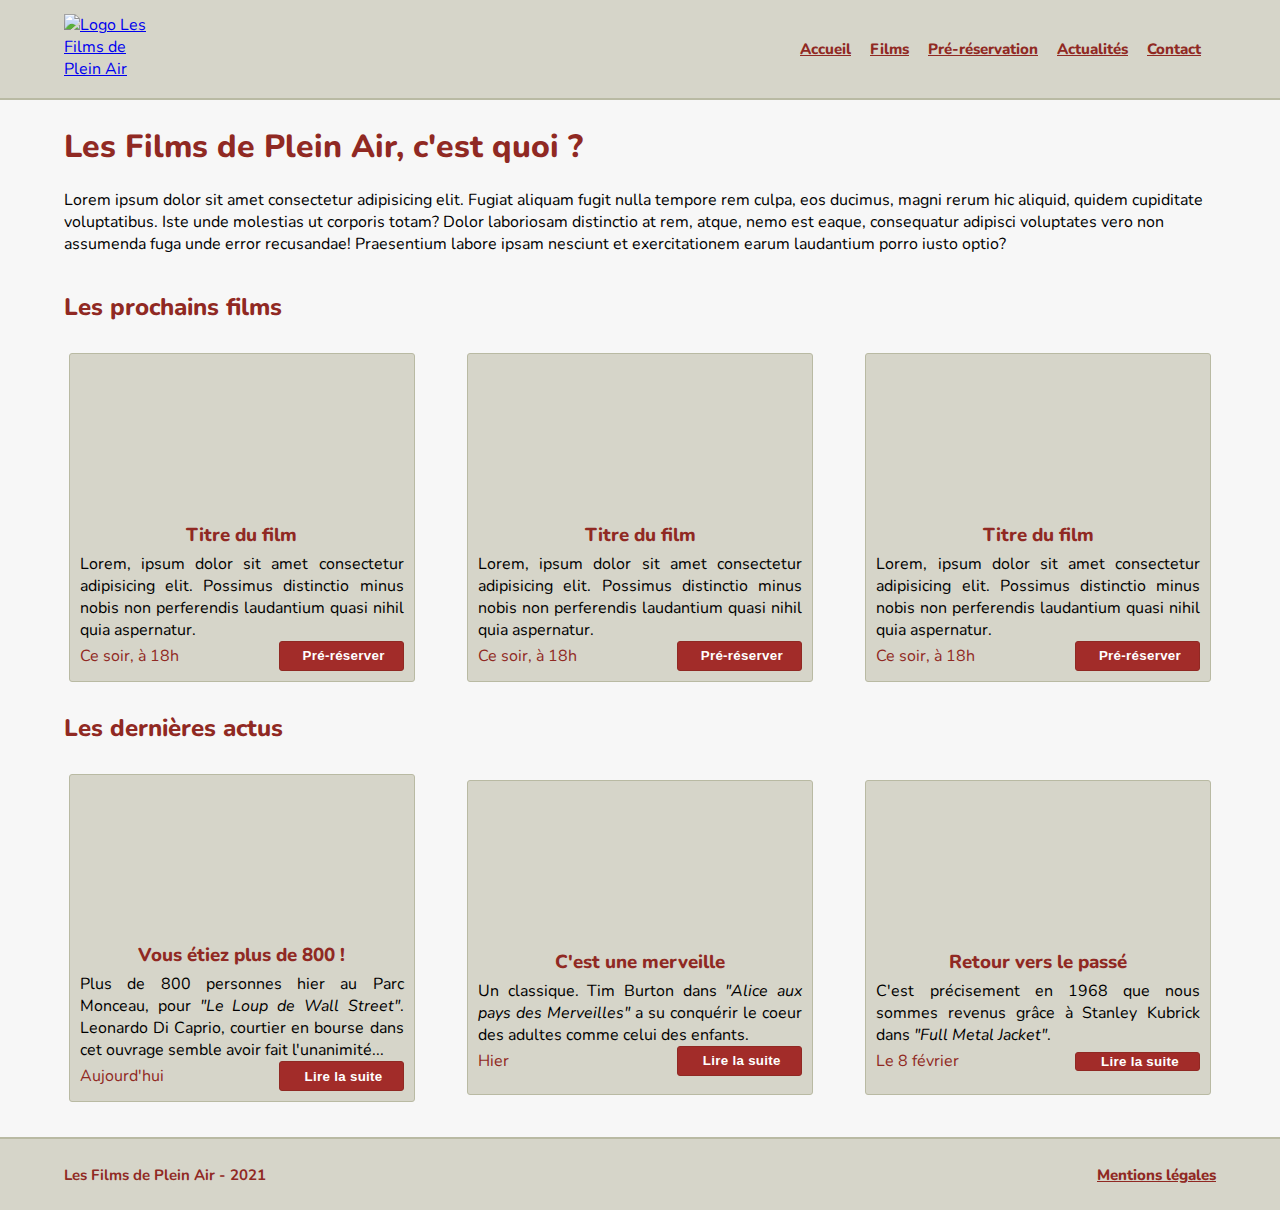
==== CODE SOURCE/index.html @ e8f66a5a "ARTICLE PAGE" ====
<!DOCTYPE HTML>
<html>
    <head>
        <title>Les Films de Plein Air | Accueil</title>
        <meta charset="UTF-8">
        <link rel="icon" href="assets/img/favicon.png"/>
        <script src="https://use.fontawesome.com/releases/v5.11.2/js/all.js" data-auto-replace-svg="nest"></script>
        <link rel="preconnect" href="https://fonts.gstatic.com">
        <link href="https://fonts.googleapis.com/css2?family=Nunito:wght@600;700;800&display=swap" rel="stylesheet">
        <link rel="stylesheet" href="./assets/css/global.css">
        <link rel="stylesheet" href="/assets/css/index.css">
    </head>
    <body class="index">
        <header>
            <a href="/" class="logo">
                <img src="assets/img/logo_transparent.png" alt="Logo Les Films de Plein Air">
            </a>
            <nav>
                <a href="/">Accueil</a>
                <a href="films.html">Films</a>
                <a href="pre-reservation.html">Pré-réservation</a>
                <a href="actualites.html">Actualités</a>
                <a href="contact.html">Contact</a>
            </nav>
        </header>
        <main>
            <h1>Les Films de Plein Air, c'est quoi ?</h1>
            <p>Lorem ipsum dolor sit amet consectetur adipisicing elit. Fugiat aliquam fugit nulla tempore rem culpa, eos ducimus, magni rerum hic aliquid, quidem cupiditate voluptatibus. Iste unde molestias ut corporis totam?
            Dolor laboriosam distinctio at rem, atque, nemo est eaque, consequatur adipisci voluptates vero non assumenda fuga unde error recusandae! Praesentium labore ipsam nesciunt et exercitationem earum laudantium porro iusto optio?</p>
            <section>
                <h2>Les prochains films</h2>
                <div class="card-container">
                    <div class="card">
                        <div class="card-top"></div>
                        <div class="card-bottom">
                            <h3>Titre du film</h3>
                            <p>Lorem, ipsum dolor sit amet consectetur adipisicing elit. Possimus distinctio minus nobis non perferendis laudantium quasi nihil quia aspernatur.</p>
                            <div class="flex-row">
                                <span>Ce soir, à 18h</span>
                                <button class="red-btn">
                                    <i class="fas fa-ticket-alt"></i>
                                    Pré-réserver
                                </button>
                            </div>
                        </div>
                    </div>
                    <div class="card">
                        <div class="card-top"></div>
                        <div class="card-bottom">
                            <h3>Titre du film</h3>
                            <p>Lorem, ipsum dolor sit amet consectetur adipisicing elit. Possimus distinctio minus nobis non perferendis laudantium quasi nihil quia aspernatur.</p>
                            <div class="flex-row">
                                <span>Ce soir, à 18h</span>
                                <button class="red-btn">
                                    <i class="fas fa-ticket-alt"></i>
                                    Pré-réserver
                                </button>
                            </div>
                        </div>
                    </div>
                    <div class="card">
                        <div class="card-top"></div>
                        <div class="card-bottom">
                            <h3>Titre du film</h3>
                            <p>Lorem, ipsum dolor sit amet consectetur adipisicing elit. Possimus distinctio minus nobis non perferendis laudantium quasi nihil quia aspernatur.</p>
                            <div class="flex-row">
                                <span>Ce soir, à 18h</span>
                                <button class="red-btn">
                                    <i class="fas fa-ticket-alt"></i>
                                    Pré-réserver
                                </button>
                            </div>
                        </div>
                    </div>
                </div>
            </section>
            <section>
                <h2>Les dernières actus</h2>
                <div class="card-container">
                    <div class="card">
                        <div class="card-top" style="background-image: url('assets/img/articles/loup-wallstreet.jpg')"></div>
                        <div class="card-bottom">
                            <h3>Vous étiez plus de 800 !</h3>
                            <p>Plus de 800 personnes hier au Parc Monceau, pour <i>"Le Loup de Wall Street"</i>. Leonardo Di Caprio, courtier en bourse dans cet ouvrage semble avoir fait l'unanimité...</p>
                            <div class="flex-row">
                                <span>Aujourd'hui</span>
                                <button class="red-btn">
                                    <i class="fas fa-book-reader"></i>
                                    Lire la suite
                                </button>
                            </div>
                        </div>
                    </div>
                    <div class="card">
                        <div class="card-top" style="background-image: url('assets/img/articles/alice-pays-merveilles.jpg')"></div>
                        <div class="card-bottom">
                            <h3>C'est une merveille</h3>
                            <p>Un classique. Tim Burton dans <i>"Alice aux pays des Merveilles"</i> a su conquérir le coeur des adultes comme celui des enfants.</p>
                            <div class="flex-row">
                                <span>Hier</span>
                                <button class="red-btn">
                                    <i class="fas fa-book-reader"></i>
                                    Lire la suite
                                </button>
                            </div>
                        </div>
                    </div>
                    <div class="card">
                        <div class="card-top" style="background-image: url('assets/img/articles/full-metal-jacket.png')"></div>
                        <div class="card-bottom">
                            <h3>Retour vers le passé</h3>
                            <p>C'est précisement en 1968 que nous sommes revenus grâce à Stanley Kubrick dans <i>"Full Metal Jacket"</i>.</p>
                            <div class="flex-row">
                                <span>Le 8 février</span>
                                <a href="article.html">
                                    <button class="red-btn">
                                        <i class="fas fa-book-reader"></i>
                                        Lire la suite
                                    </button>
                                </a>
                                
                            </div>
                        </div>
                    </div>
                </div>
            </section>
        </main>
        <footer>
            <span>Les Films de Plein Air - 2021</span>
            <a href="mentions-legales">Mentions légales</a>
        </footer>
    </body>
</html>
---- CODE SOURCE/assets/css/global.css ----
:root {
    --beige: #D6D5C9;
    --beige-dark: #B9BAA3;
    --red: #902923;
    --red-light: #A22C29;
    --broken-white: #f7f7f7;
}

* {
    box-sizing: border-box;
}

html, body {
    margin: 0;
    padding: 0;
    font-family: 'Nunito';
    background-color: var(--broken-white);
}

header, footer {
    width: 100%;
    display: flex;
    padding: 2% 5%;
    align-items: center;
    justify-content: space-between;
    background-color: var(--beige);
}

header {
    height: 100px;
    border-bottom: 2px solid var(--beige-dark);
    margin-bottom: 25px;
}

footer {
    border-top: 2px solid var(--beige-dark);
    margin-top: 25px;
}

header a.logo {
    height: 70px;
    width: 100px;
}

header a.logo img {
    height: inherit;
    width: inherit;
}

footer span {
    color: var(--red);
    font-weight: 700;
    font-size: 15px;
}

header nav a, footer a {
    color: var(--red);
    font-weight: 800;
    font-size: 15px;
    transition: 150ms;
}

header nav a {
    margin-right: 15px;
}

header nav a:hover, footer a:hover {
    color: var(--red-light);
}

main {
    padding: 0 5%
}

main h1, main h2, main h3 {
    color: var(--red);
    font-weight: 800;
}

main h1 {
    margin-top: 0;
}

main section {
    display: flex;
    flex-direction: column;
}

main .card-container {
    display: flex;
    justify-content: space-between;
    align-items: center;
    flex-wrap: wrap;
}

main div.card {
    margin: 10px 5px;
    height: auto;
    min-height: 315px;
    min-width: 315px;
    max-width: 700px;
    width: 30%;
    border: 1px solid var(--beige-dark);
    background-color: var(--beige);
    border-radius: 3px;
    overflow: hidden;
    transition: 300ms;
}

main div.card:hover {
    box-shadow: 0 0 10px 0 var(--beige);
}

main div.card:hover .card-top {
    transform: scale(1.1);
    top: -10px;
}

main div.card .card-top {
    position: relative;
    top: 0;
    min-height: 157.5px;
    height: 40%;
    width: 100%;
    background-image: url('../img/no-img.jpg');
    background-position: center;
    background-size: cover;
    transition: 500ms;
}

main div.card .card-bottom {
    height: 60%;
    width: 100%;
    padding: 10px;
    display: flex;
    flex-direction: column;
    align-items: center;
    justify-content: space-between;
}

main div.card .card-bottom h3 {
    margin-top: 0;
    margin-bottom: 5px;
    text-align: center;
    color: var(--red);
    font-weight: 800;
}

main div.card .card-bottom p {
    margin: 0;
    text-align: justify;
}

div.flex-row {
    width: 100%;
    height: 30px;
    display: flex;
    justify-content: space-between;
    align-items: center;
}

form .flex-row {
    height: 40px;
}

form .flex-row button {
    width: 150px;
    font-size: 15px;
}

main div.card .card-bottom div.flex-row span {
    color: var(--red);
}

button {
    height: 100%;
    width: 125px;
    -moz-appearance: none;
    appearance: none;
    -webkit-appearance: none;
    cursor: pointer;
    font-weight: 600;
    letter-spacing: 0.3px;
    border-radius: 3px;
    outline: none;
    transition: 300ms;
}

button.red-btn {
    background-color: var(--red-light);
    border: 1.5px solid var(--red);
    color: white;
}

button.red-btn:hover {
    box-shadow: 0 8px 10px -8px var(--red);
    transform: scale(1.01);
}

button.beige-btn {
    background-color: var(--beige);
    border: 1.5px solid var(--red);
    color: var(--red);
}

button.beige-btn:hover {
    box-shadow: 0 8px 10px -8px var(--beige-dark);
    transform: scale(1.01);
}

main div.card .card-bottom div.flex-row button i {
    margin-right: 5px;
}

form select, form input, form textarea {
    outline: none;
    border-radius: 3px;
    font-size: 16px;
    color: var(--red);
    border: 2px solid var(--beige);
    width: 25%;
    padding: 5px
}

form select, form input {
    height: 40px;
}

form textarea {
    font-family: 'Nunito';
}

form button {
    height: 35px;
    align-self: flex-end;
}
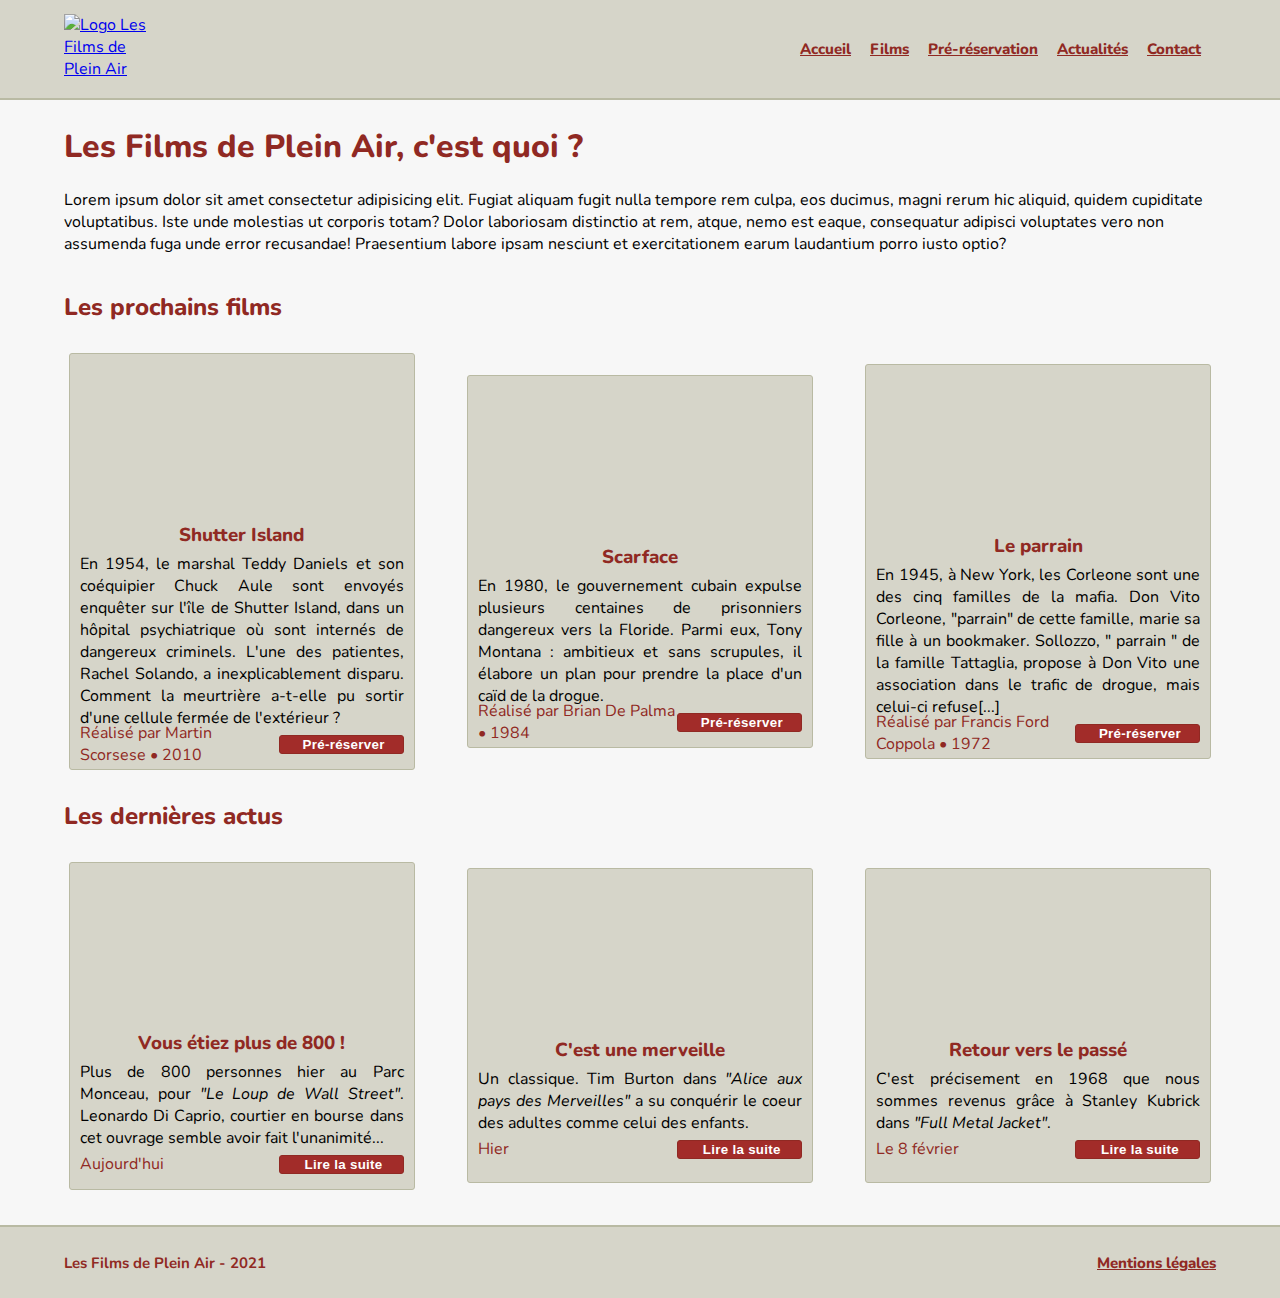
==== commit fb4c833e: "MENTIONS LEGALES PAGE" ====
--- a/CODE SOURCE/index.html
+++ b/CODE SOURCE/index.html
@@ -29,46 +29,52 @@
             Dolor laboriosam distinctio at rem, atque, nemo est eaque, consequatur adipisci voluptates vero non assumenda fuga unde error recusandae! Praesentium labore ipsam nesciunt et exercitationem earum laudantium porro iusto optio?</p>
             <section>
                 <h2>Les prochains films</h2>
-                <div class="card-container">
+                <div class="card-container films">
                     <div class="card">
-                        <div class="card-top"></div>
+                        <div class="card-top" style="background-image: url('assets/img/films/shutter-island.jpg')"></div>
                         <div class="card-bottom">
-                            <h3>Titre du film</h3>
-                            <p>Lorem, ipsum dolor sit amet consectetur adipisicing elit. Possimus distinctio minus nobis non perferendis laudantium quasi nihil quia aspernatur.</p>
+                            <h3>Shutter Island</h3>
+                            <p>En 1954, le marshal Teddy Daniels et son coéquipier Chuck Aule sont envoyés enquêter sur l'île de Shutter Island, dans un hôpital psychiatrique où sont internés de dangereux criminels. L'une des patientes, Rachel Solando, a inexplicablement disparu. Comment la meurtrière a-t-elle pu sortir d'une cellule fermée de l'extérieur ?</p>
                             <div class="flex-row">
-                                <span>Ce soir, à 18h</span>
-                                <button class="red-btn">
-                                    <i class="fas fa-ticket-alt"></i>
-                                    Pré-réserver
-                                </button>
+                                <span>Réalisé par Martin Scorsese • 2010</span>
+                                <a class="button-container" href="pre-reservation.html">
+                                    <button class="red-btn">
+                                        <i class="fas fa-ticket-alt"></i>
+                                        Pré-réserver
+                                    </button>
+                                </a>
                             </div>
                         </div>
                     </div>
                     <div class="card">
-                        <div class="card-top"></div>
+                        <div class="card-top" style="background-image: url('assets/img/films/scarface.jpg')"></div>
                         <div class="card-bottom">
-                            <h3>Titre du film</h3>
-                            <p>Lorem, ipsum dolor sit amet consectetur adipisicing elit. Possimus distinctio minus nobis non perferendis laudantium quasi nihil quia aspernatur.</p>
+                            <h3>Scarface</h3>
+                            <p>En 1980, le gouvernement cubain expulse plusieurs centaines de prisonniers dangereux vers la Floride. Parmi eux, Tony Montana : ambitieux et sans scrupules, il élabore un plan pour prendre la place d'un caïd de la drogue.</p>
                             <div class="flex-row">
-                                <span>Ce soir, à 18h</span>
-                                <button class="red-btn">
-                                    <i class="fas fa-ticket-alt"></i>
-                                    Pré-réserver
-                                </button>
+                                <span>Réalisé par Brian De Palma • 1984</span>
+                                <a class="button-container" href="pre-reservation.html">
+                                    <button class="red-btn">
+                                        <i class="fas fa-ticket-alt"></i>
+                                        Pré-réserver
+                                    </button>
+                                </a>
                             </div>
                         </div>
                     </div>
                     <div class="card">
-                        <div class="card-top"></div>
+                        <div class="card-top" style="background-image: url('assets/img/films/parrain.jpg')"></div>
                         <div class="card-bottom">
-                            <h3>Titre du film</h3>
-                            <p>Lorem, ipsum dolor sit amet consectetur adipisicing elit. Possimus distinctio minus nobis non perferendis laudantium quasi nihil quia aspernatur.</p>
+                            <h3>Le parrain</h3>
+                            <p>En 1945, à New York, les Corleone sont une des cinq familles de la mafia. Don Vito Corleone, "parrain" de cette famille, marie sa fille à un bookmaker. Sollozzo, " parrain " de la famille Tattaglia, propose à Don Vito une association dans le trafic de drogue, mais celui-ci refuse[...]</p>
                             <div class="flex-row">
-                                <span>Ce soir, à 18h</span>
-                                <button class="red-btn">
-                                    <i class="fas fa-ticket-alt"></i>
-                                    Pré-réserver
-                                </button>
+                                <span>Réalisé par Francis Ford Coppola • 1972</span>
+                                <a class="button-container" href="pre-reservation.html">
+                                    <button class="red-btn">
+                                        <i class="fas fa-ticket-alt"></i>
+                                        Pré-réserver
+                                    </button>
+                                </a>
                             </div>
                         </div>
                     </div>
@@ -84,10 +90,12 @@
                             <p>Plus de 800 personnes hier au Parc Monceau, pour <i>"Le Loup de Wall Street"</i>. Leonardo Di Caprio, courtier en bourse dans cet ouvrage semble avoir fait l'unanimité...</p>
                             <div class="flex-row">
                                 <span>Aujourd'hui</span>
-                                <button class="red-btn">
-                                    <i class="fas fa-book-reader"></i>
-                                    Lire la suite
-                                </button>
+                                <a class="button-container" href="article.html">
+                                    <button class="red-btn">
+                                        <i class="fas fa-book-reader"></i>
+                                        Lire la suite
+                                    </button>
+                                </a>
                             </div>
                         </div>
                     </div>
@@ -98,10 +106,12 @@
                             <p>Un classique. Tim Burton dans <i>"Alice aux pays des Merveilles"</i> a su conquérir le coeur des adultes comme celui des enfants.</p>
                             <div class="flex-row">
                                 <span>Hier</span>
-                                <button class="red-btn">
-                                    <i class="fas fa-book-reader"></i>
-                                    Lire la suite
-                                </button>
+                                <a class="button-container" href="article.html">
+                                    <button class="red-btn">
+                                        <i class="fas fa-book-reader"></i>
+                                        Lire la suite
+                                    </button>
+                                </a>
                             </div>
                         </div>
                     </div>
@@ -112,13 +122,12 @@
                             <p>C'est précisement en 1968 que nous sommes revenus grâce à Stanley Kubrick dans <i>"Full Metal Jacket"</i>.</p>
                             <div class="flex-row">
                                 <span>Le 8 février</span>
-                                <a href="article.html">
+                                <a class="button-container" href="article.html">
                                     <button class="red-btn">
                                         <i class="fas fa-book-reader"></i>
                                         Lire la suite
                                     </button>
                                 </a>
-                                
                             </div>
                         </div>
                     </div>
@@ -127,7 +136,7 @@
         </main>
         <footer>
             <span>Les Films de Plein Air - 2021</span>
-            <a href="mentions-legales">Mentions légales</a>
+            <a href="mentions-legales.html">Mentions légales</a>
         </footer>
     </body>
 </html>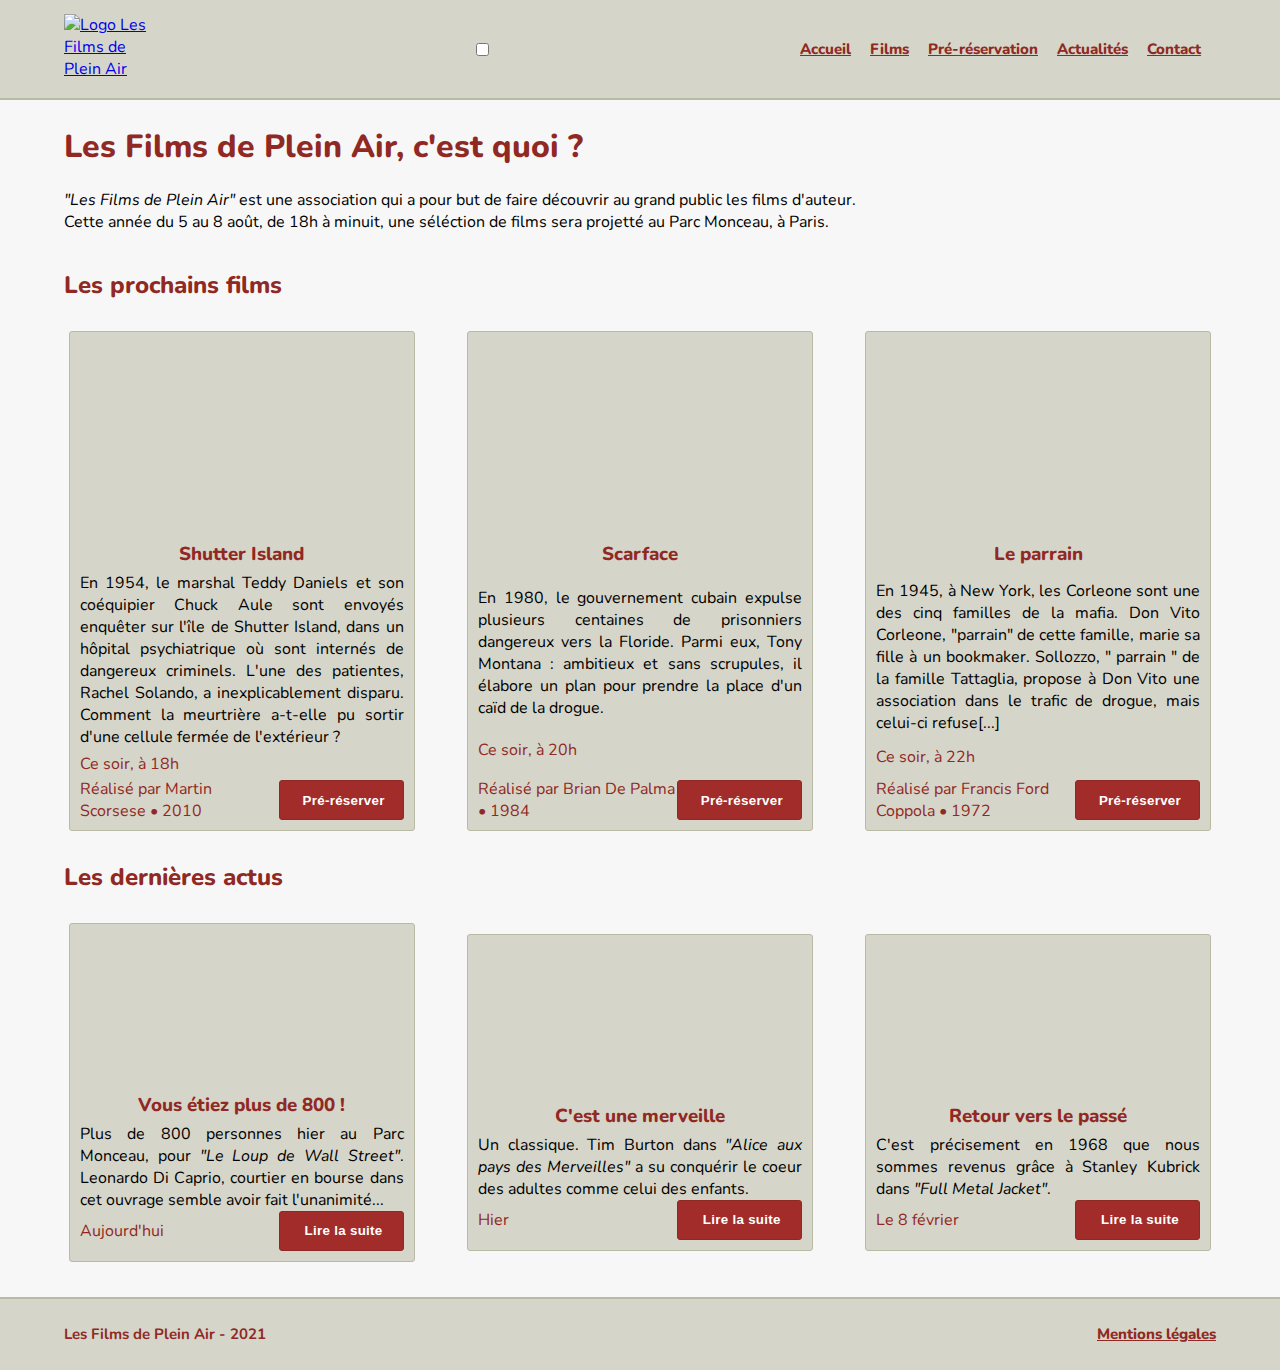
==== commit 8c6f417b: "Hamburger menu" ====
--- a/CODE SOURCE/index.html
+++ b/CODE SOURCE/index.html
@@ -2,6 +2,7 @@
 <html>
     <head>
         <title>Les Films de Plein Air | Accueil</title>
+        <meta name="viewport" content="width=device-width, initial-scale=1.0, max-width=1">
         <meta charset="UTF-8">
         <link rel="icon" href="assets/img/favicon.png"/>
         <script src="https://use.fontawesome.com/releases/v5.11.2/js/all.js" data-auto-replace-svg="nest"></script>
@@ -15,6 +16,16 @@
             <a href="/" class="logo">
                 <img src="assets/img/logo_transparent.png" alt="Logo Les Films de Plein Air">
             </a>
+            <input type="checkbox" id="menu-btn">
+            <label for="menu-btn" class="hamburger">
+                <div class="line"></div>
+                <div class="line"></div>
+                <div class="line"></div>
+                <div class="cross">
+                    <div class="cross-line"></div>
+                    <div class="cross-line"></div>
+                </div>
+            </label>
             <nav>
                 <a href="/">Accueil</a>
                 <a href="films.html">Films</a>
@@ -25,8 +36,7 @@
         </header>
         <main>
             <h1>Les Films de Plein Air, c'est quoi ?</h1>
-            <p>Lorem ipsum dolor sit amet consectetur adipisicing elit. Fugiat aliquam fugit nulla tempore rem culpa, eos ducimus, magni rerum hic aliquid, quidem cupiditate voluptatibus. Iste unde molestias ut corporis totam?
-            Dolor laboriosam distinctio at rem, atque, nemo est eaque, consequatur adipisci voluptates vero non assumenda fuga unde error recusandae! Praesentium labore ipsam nesciunt et exercitationem earum laudantium porro iusto optio?</p>
+            <p><i>"Les Films de Plein Air"</i> est une association qui a pour but de faire découvrir au grand public les films d'auteur.<br/>Cette année du 5 au 8 août, de 18h à minuit, une séléction de films sera projetté au Parc Monceau, à Paris.</p>
             <section>
                 <h2>Les prochains films</h2>
                 <div class="card-container films">
@@ -35,6 +45,7 @@
                         <div class="card-bottom">
                             <h3>Shutter Island</h3>
                             <p>En 1954, le marshal Teddy Daniels et son coéquipier Chuck Aule sont envoyés enquêter sur l'île de Shutter Island, dans un hôpital psychiatrique où sont internés de dangereux criminels. L'une des patientes, Rachel Solando, a inexplicablement disparu. Comment la meurtrière a-t-elle pu sortir d'une cellule fermée de l'extérieur ?</p>
+                            <span class="date">Ce soir, à 18h</span>
                             <div class="flex-row">
                                 <span>Réalisé par Martin Scorsese • 2010</span>
                                 <a class="button-container" href="pre-reservation.html">
@@ -51,6 +62,7 @@
                         <div class="card-bottom">
                             <h3>Scarface</h3>
                             <p>En 1980, le gouvernement cubain expulse plusieurs centaines de prisonniers dangereux vers la Floride. Parmi eux, Tony Montana : ambitieux et sans scrupules, il élabore un plan pour prendre la place d'un caïd de la drogue.</p>
+                            <span class="date">Ce soir, à 20h</span>
                             <div class="flex-row">
                                 <span>Réalisé par Brian De Palma • 1984</span>
                                 <a class="button-container" href="pre-reservation.html">
@@ -67,6 +79,7 @@
                         <div class="card-bottom">
                             <h3>Le parrain</h3>
                             <p>En 1945, à New York, les Corleone sont une des cinq familles de la mafia. Don Vito Corleone, "parrain" de cette famille, marie sa fille à un bookmaker. Sollozzo, " parrain " de la famille Tattaglia, propose à Don Vito une association dans le trafic de drogue, mais celui-ci refuse[...]</p>
+                            <span class="date">Ce soir, à 22h</span>
                             <div class="flex-row">
                                 <span>Réalisé par Francis Ford Coppola • 1972</span>
                                 <a class="button-container" href="pre-reservation.html">
--- a/CODE SOURCE/assets/css/global.css
+++ b/CODE SOURCE/assets/css/global.css
@@ -1,4 +1,5 @@
 :root {
+    --black: #0A100D;
     --beige: #D6D5C9;
     --beige-dark: #B9BAA3;
     --red: #902923;
@@ -32,6 +33,10 @@
     margin-bottom: 25px;
 }
 
+header .hamburger {
+    display: none;
+}
+
 footer {
     border-top: 2px solid var(--beige-dark);
     margin-top: 25px;
@@ -91,6 +96,10 @@
     justify-content: space-between;
     align-items: center;
     flex-wrap: wrap;
+}
+
+main .card-container.films .card {
+    height: 500px;
 }
 
 main div.card {
@@ -151,9 +160,15 @@
     text-align: justify;
 }
 
+main div.card .card-bottom span.date {
+    color: var(--red);
+    align-self: flex-start;
+    margin: 5px 0;
+}
+
 div.flex-row {
     width: 100%;
-    height: 30px;
+    height: 40px;
     display: flex;
     justify-content: space-between;
     align-items: center;
@@ -170,6 +185,10 @@
 
 main div.card .card-bottom div.flex-row span {
     color: var(--red);
+}
+
+a.button-container {
+    height: 100%;
 }
 
 button {
@@ -233,4 +252,97 @@
 form button {
     height: 35px;
     align-self: flex-end;
+}
+
+@media (max-width: 700px) {
+    header nav {
+        display: flex;
+        flex-direction: column;
+        align-items: center;
+        justify-content: center;
+        position: absolute;
+        top: 0;
+        background-color: var(--beige);
+        left: 0;
+        width: 100%;
+        z-index: 0;
+        opacity: 0;
+        height: 200px;
+        z-index: -1;
+        padding: 20px 10px;
+        box-shadow: 0 20px 70px -50px black;
+        border-bottom: 2px solid var(--beige-dark);
+        transition: 300ms;
+    }
+
+    header nav a {
+        font-size: 18px;
+        margin-bottom: 10px;
+    }
+
+    header #menu-btn {
+        display: none;
+    }
+
+    header #menu-btn:checked ~ label .line {
+        display: none;
+    }
+
+    header #menu-btn:checked ~ label .cross {
+        display: flex;
+    }
+
+    header #menu-btn:checked ~ nav {
+        top: 100px;
+        z-index: 0;
+        opacity: 1;
+    }
+
+    header .hamburger {
+        z-index: 1;
+        border: 2px solid var(--red);
+        height: 80%;
+        width: 70px;
+        padding: 5px;
+        display: flex;
+        flex-direction: column;
+        align-items: center;
+        justify-content: space-evenly;
+        position: relative;
+    }
+
+    header .hamburger a {
+        height: 100%;
+        width: 100%;
+        position: absolute;
+    }
+
+    header .hamburger .line {
+        height: 3px;
+        width: 100%;
+        background-color: var(--red);
+    }
+
+    header .hamburger .cross {
+        height: 100%;
+        width: 100%;
+        position: relative;
+        display: none;
+    }
+
+    header .hamburger .cross .cross-line {
+        background-color: var(--red);
+        width: 100%;
+        height: 3px;
+        position: absolute;
+        top: 50%;
+    }
+
+    header .hamburger .cross .cross-line:first-child {
+        transform: rotate(30deg);
+    }
+
+    header .hamburger .cross .cross-line:last-child {
+        transform: rotate(-30deg);
+    }
 }